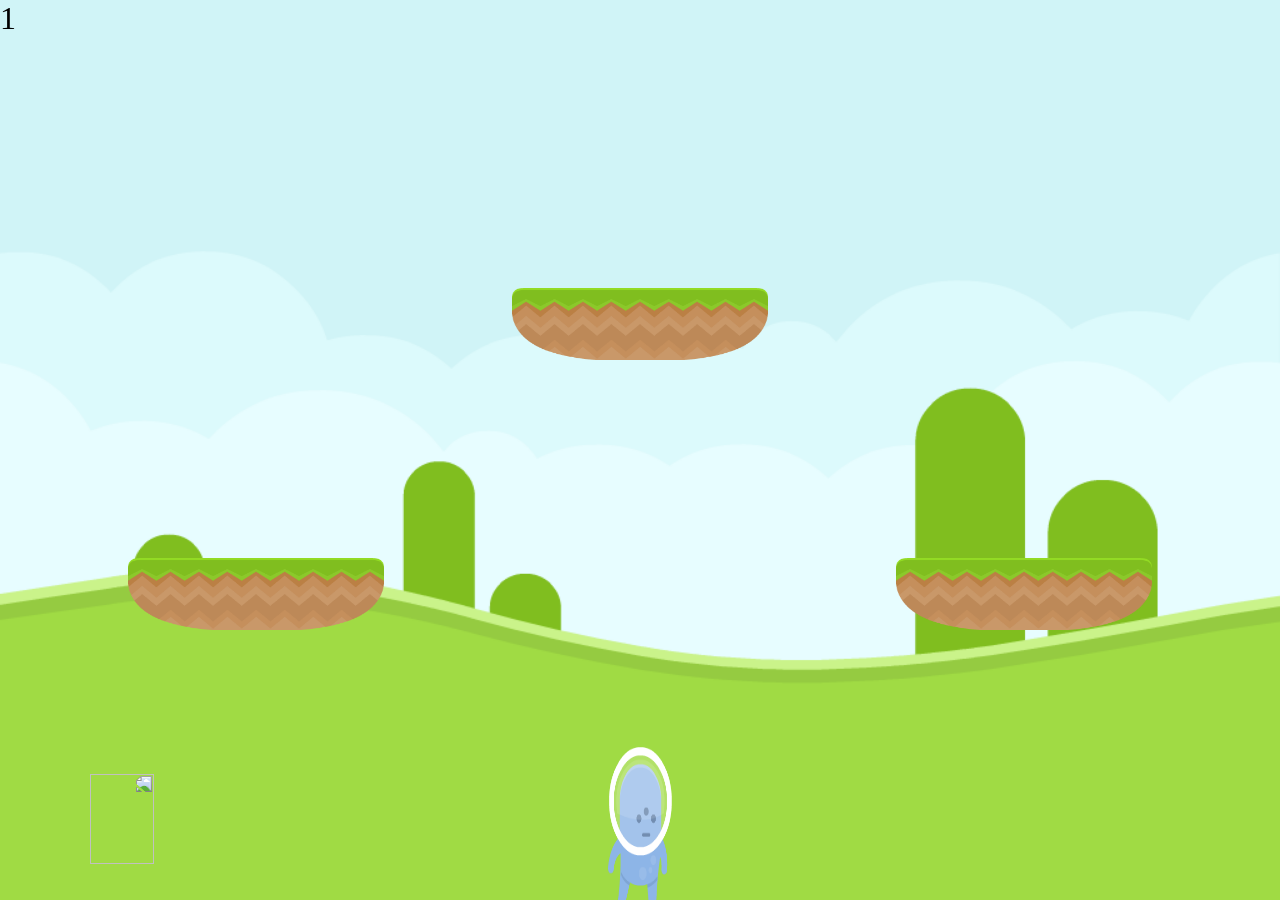
==== index.html @ c7ac618e "fix: Html name changed for the deployment" ====
<!DOCTYPE html>
<html lang="en">
<head>
    <meta charset="UTF-8">
    <meta name="viewport" content="width=device-width, initial-scale=1.0">
    <title>Document</title>
    <link rel="stylesheet" href="./style/style.css">
</head>
<body>
    <div id="board">
        <div class="platform" id="platform1">
            <img src="./assets/kenney_platformer-pack-redux/PNG/Ground/Grass/grassCliff_left.png" alt="left">
            <img src="./assets/kenney_platformer-pack-redux/PNG/Ground/Grass/grassMid.png" alt="mid">
            <img src="./assets/kenney_platformer-pack-redux/PNG/Ground/Grass/grassCliff_right.png" alt="right">
        </div>
        <div class="platform" id="platform2">
            <img src="./assets/kenney_platformer-pack-redux/PNG/Ground/Grass/grassCliff_left.png" alt="left">
            <img src="./assets/kenney_platformer-pack-redux/PNG/Ground/Grass/grassMid.png" alt="mid">
            <img src="./assets/kenney_platformer-pack-redux/PNG/Ground/Grass/grassCliff_right.png" alt="right">
        </div>
        <div class="platform" id="platform3">
            <img src="./assets/kenney_platformer-pack-redux/PNG/Ground/Grass/grassCliff_left.png" alt="left">
            <img src="./assets/kenney_platformer-pack-redux/PNG/Ground/Grass/grassMid.png" alt="mid">
            <img src="./assets/kenney_platformer-pack-redux/PNG/Ground/Grass/grassCliff_right.png" alt="right">
        </div>
        <img id="player" src="./assets/kenney_platformer-pack-redux/PNG/Players/Variable sizes/Blue/alienBlue_stand.png"></img>
        <div id="puntos"></div>
    </div>

    <script src="./js/player.js"></script>
    <script src="./js/bullet.js"></script>
    <script src="./js/enemy.js"></script>
    <script src="./js/index.js"></script>
</body>
</html>
---- style/style.css ----
body{
    margin: 0;
    padding: 0;
    height: 100vh;
}

#board{
    position: relative;
    background-image: url('../assets/kenney_platformer-pack-redux/PNG/Backgrounds/colored_grass.png');
    background-size: cover;
    background-position: center;
    height: 100vh;
    width: 100vw;
    overflow: hidden;
}

#board2{
    position: relative;
    background-image: url('../assets/kenney_platformer-pack-redux/PNG/Backgrounds/blue_grass.png');
    background-size: cover;
    background-position: center;
    height: 100vh;
    width: 100vw;
    overflow: hidden;
    display: flex;
    flex-direction: column;
    justify-content: center;
    align-items: center;
}

#player{
    position: absolute;
}

.enemy{
    position: absolute;
}

.platform{
    height: 8vh;
    width: 20vw;
    display: flex;
    flex-direction: row;
}

.platform img{
    width: calc(100% / 3);
}

#platform1{
    position: absolute;
    bottom: 30vh;
    left: 10vw;
}

#platform2{
    position: absolute;
    bottom: 30vh;
    left: 70vw;
}

#platform3{
    position: absolute;
    bottom: 60vh;
    left: 40vw;
}

#puntos{
    position: absolute;
    font-size: xx-large;
    left: 0;
    top: 0;
}

#puntuacion{
    margin-top: 0;
}

.bullet{
    position: absolute;
}
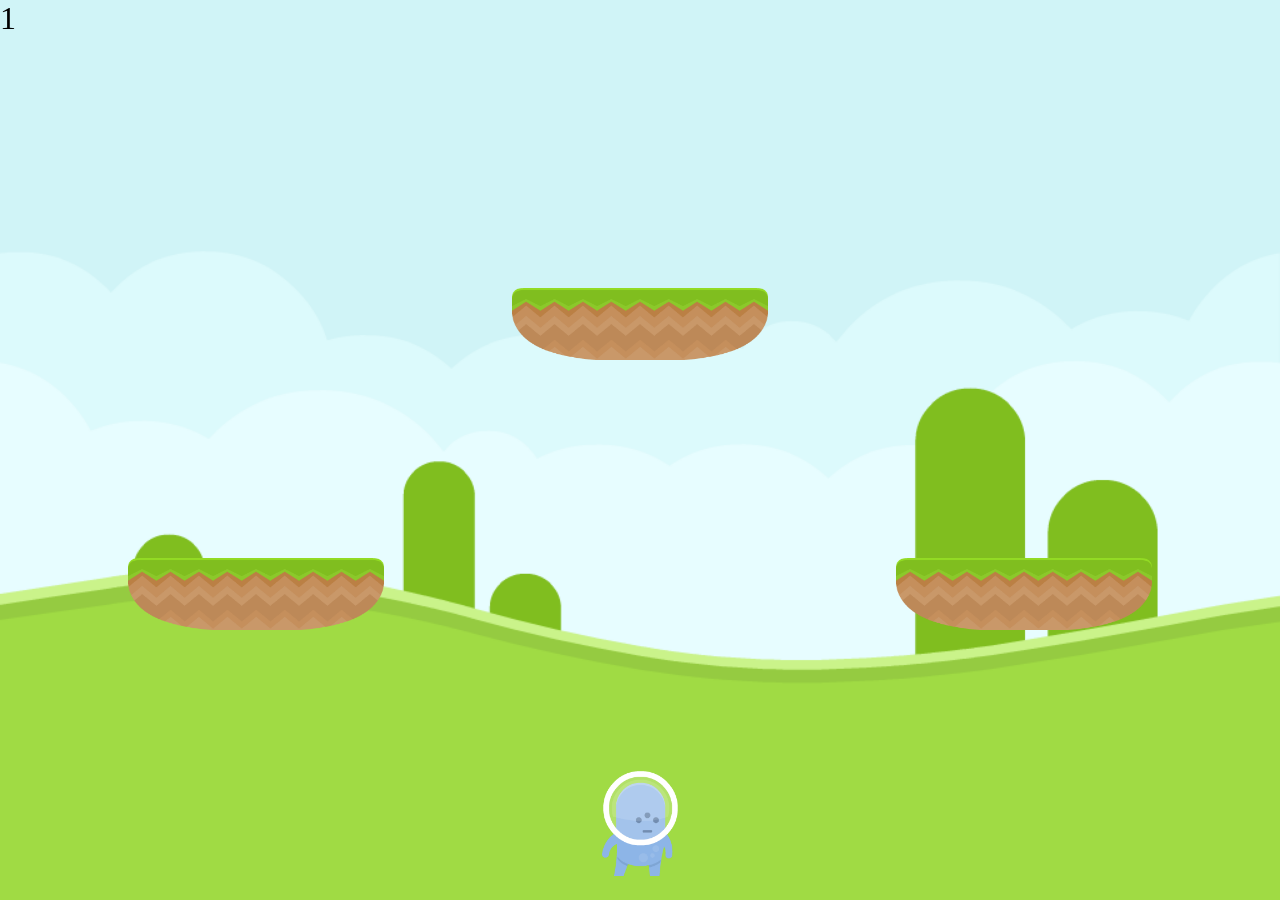
==== commit 1a8bc0e4: "refactor: Images url refactored and all variables in english" ====
--- a/index.html
+++ b/index.html
@@ -23,8 +23,8 @@
             <img src="./assets/kenney_platformer-pack-redux/PNG/Ground/Grass/grassMid.png" alt="mid">
             <img src="./assets/kenney_platformer-pack-redux/PNG/Ground/Grass/grassCliff_right.png" alt="right">
         </div>
-        <img id="player" src="./assets/kenney_platformer-pack-redux/PNG/Players/Variable sizes/Blue/alienBlue_stand.png"></img>
-        <div id="puntos"></div>
+        <div id="player"></div>
+        <div id="points"></div>
     </div>
 
     <script src="./js/player.js"></script>
--- a/style/style.css
+++ b/style/style.css
@@ -30,10 +30,37 @@
 
 #player{
     position: absolute;
+    background-size:contain;
+    background-position: center;
+    background-repeat: no-repeat;
+}
+
+.stand{
+    background-image: url('../assets/kenney_platformer-pack-redux/PNG/Players/Variable sizes/Blue/alienBlue_stand.png');
+}
+
+.walk{
+    background-image: url('../assets/kenney_platformer-pack-redux/PNG/Players/Variable sizes/Blue/alienBlue_walk1.png');
+}
+
+.duck{
+    background-image: url('../assets/kenney_platformer-pack-redux/PNG/Players/Variable sizes/Blue/alienBlue_duck.png');
+}
+
+.jump{
+    background-image: url('../assets/kenney_platformer-pack-redux/PNG/Players/Variable sizes/Blue/alienBlue_jump.png');
+}
+
+.hit{
+    background-image: url('../assets/kenney_platformer-pack-redux/PNG/Players/Variable sizes/Blue/alienBlue_hit.png');
 }
 
 .enemy{
     position: absolute;
+    background-image: url('../assets/kenney_platformer-pack-redux/PNG/Enemies/fly.png');
+    background-size:contain;
+    background-position: center;
+    background-repeat: no-repeat;
 }
 
 .platform{
@@ -65,17 +92,21 @@
     left: 40vw;
 }
 
-#puntos{
+#points{
     position: absolute;
     font-size: xx-large;
     left: 0;
     top: 0;
 }
 
-#puntuacion{
+#score{
     margin-top: 0;
 }
 
 .bullet{
     position: absolute;
+    background-image: url('../assets/kenney_platformer-pack-redux/PNG/Particles/fireball.png');
+    background-size:contain;
+    background-position: center;
+    background-repeat: no-repeat;
 }
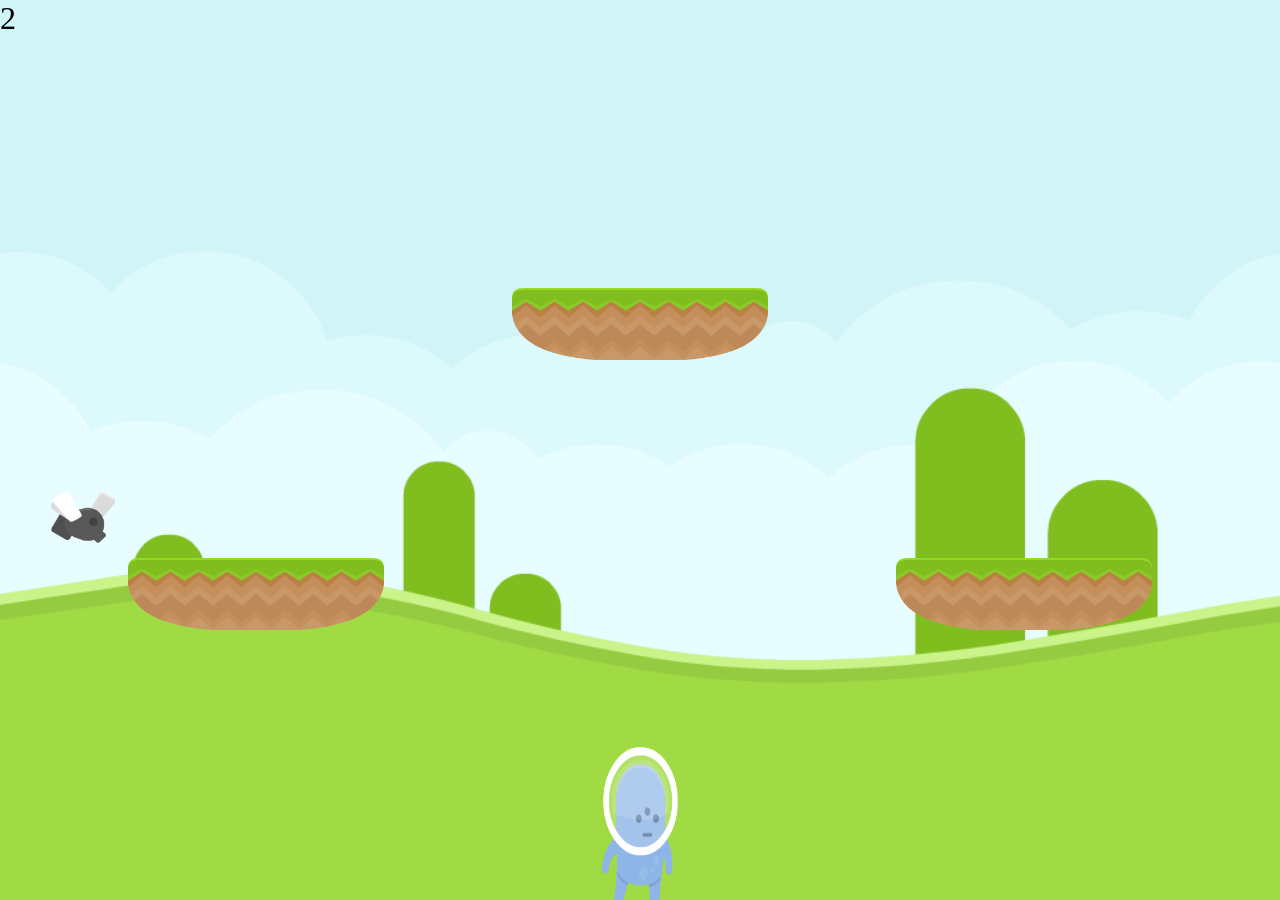
==== commit 0eb82ec1: "feat: Coin class and coin collision added" ====
--- a/index.html
+++ b/index.html
@@ -30,6 +30,7 @@
     <script src="./js/player.js"></script>
     <script src="./js/bullet.js"></script>
     <script src="./js/enemy.js"></script>
+    <script src="./js/coin.js"></script>
     <script src="./js/index.js"></script>
 </body>
 </html>
--- a/style/style.css
+++ b/style/style.css
@@ -30,7 +30,7 @@
 
 #player{
     position: absolute;
-    background-size:contain;
+    background-size: 100% 100%;
     background-position: center;
     background-repeat: no-repeat;
 }
@@ -109,4 +109,12 @@
     background-size:contain;
     background-position: center;
     background-repeat: no-repeat;
+}
+
+.coin{
+    position: absolute;
+    background-image: url('../assets/kenney_platformer-pack-redux/PNG/Items/coinGold.png');
+    background-size:contain;
+    background-position: center;
+    background-repeat: no-repeat;
 }
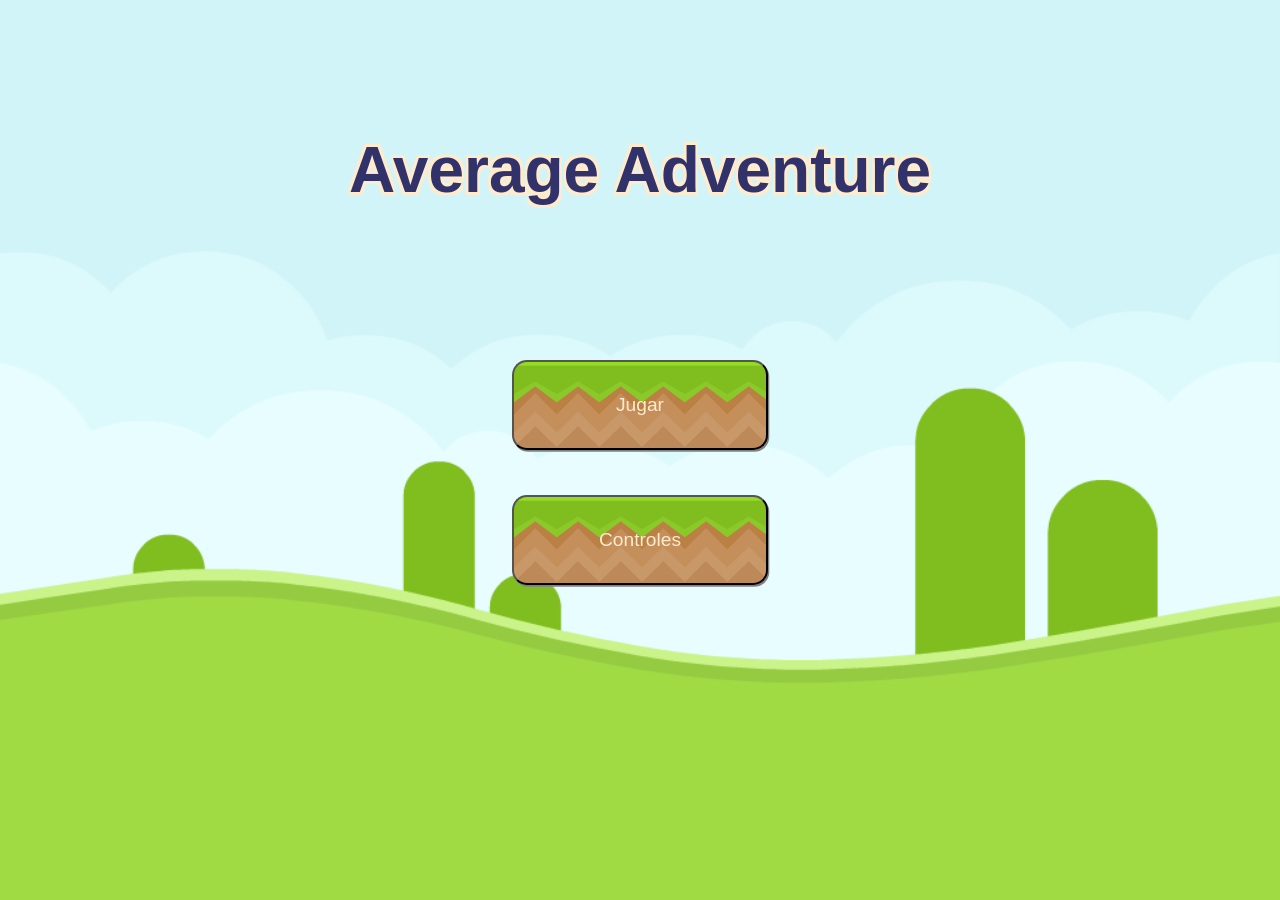
==== commit 7f1a2161: "feat: UI upgraded and home screen added" ====
--- a/index.html
+++ b/index.html
@@ -3,34 +3,27 @@
 <head>
     <meta charset="UTF-8">
     <meta name="viewport" content="width=device-width, initial-scale=1.0">
-    <title>Document</title>
+    <title>Inicio</title>
     <link rel="stylesheet" href="./style/style.css">
 </head>
 <body>
-    <div id="board">
-        <div class="platform" id="platform1">
-            <img src="./assets/kenney_platformer-pack-redux/PNG/Ground/Grass/grassCliff_left.png" alt="left">
-            <img src="./assets/kenney_platformer-pack-redux/PNG/Ground/Grass/grassMid.png" alt="mid">
-            <img src="./assets/kenney_platformer-pack-redux/PNG/Ground/Grass/grassCliff_right.png" alt="right">
+    <div id="board3">
+        <h1 id="titulo">Average Adventure</h1>
+        <button id="play-button" class="button">Jugar</button>
+        <button id="controls-button" class="button">Controles</button>
+        <div id="controls">
+            <div id="arr-left" class="arrow">←</div>
+            <div id="arr-up" class="arrow">↑</div>
+            <div id="arr-right" class="arrow">→</div>
+            <div id="arr-down" class="arrow">↓</div>
+            <div id="space">Space</div>
+            <div id="arrow1">→</div>
+            <div id="arrow2">→</div>
+            <div id="mov">Movement</div>
+            <div id="shot">Shot</div>
+            <button id="close">Close</button>
         </div>
-        <div class="platform" id="platform2">
-            <img src="./assets/kenney_platformer-pack-redux/PNG/Ground/Grass/grassCliff_left.png" alt="left">
-            <img src="./assets/kenney_platformer-pack-redux/PNG/Ground/Grass/grassMid.png" alt="mid">
-            <img src="./assets/kenney_platformer-pack-redux/PNG/Ground/Grass/grassCliff_right.png" alt="right">
-        </div>
-        <div class="platform" id="platform3">
-            <img src="./assets/kenney_platformer-pack-redux/PNG/Ground/Grass/grassCliff_left.png" alt="left">
-            <img src="./assets/kenney_platformer-pack-redux/PNG/Ground/Grass/grassMid.png" alt="mid">
-            <img src="./assets/kenney_platformer-pack-redux/PNG/Ground/Grass/grassCliff_right.png" alt="right">
-        </div>
-        <div id="player"></div>
-        <div id="points"></div>
     </div>
-
-    <script src="./js/player.js"></script>
-    <script src="./js/bullet.js"></script>
-    <script src="./js/enemy.js"></script>
-    <script src="./js/coin.js"></script>
     <script src="./js/index.js"></script>
 </body>
 </html>
--- a/style/style.css
+++ b/style/style.css
@@ -94,6 +94,7 @@
 
 #points{
     position: absolute;
+    font-family: 'Arial Black', sans-serif;
     font-size: xx-large;
     left: 0;
     top: 0;
@@ -117,4 +118,179 @@
     background-size:contain;
     background-position: center;
     background-repeat: no-repeat;
+}
+
+#board3{
+    position: relative;
+    background-image: url('../assets/kenney_platformer-pack-redux/PNG/Backgrounds/colored_grass.png');
+    background-size: cover;
+    background-position: center;
+    display: flex;
+    flex-direction: column;
+    justify-content: center;
+    align-items: center;
+    height: 100vh;
+    width: 100vw;
+}
+
+#titulo{
+    color: rgb(50, 50, 106);
+    font-family: 'Arial Black', sans-serif;
+    font-size: 5vw;
+    text-shadow:
+     -0.2vw -0.2vw blanchedalmond,
+     0.2vw -0.2vw blanchedalmond,
+     -0.2vw 0.2vw blanchedalmond,
+     0.2vw 0.2vw blanchedalmond;
+    position: absolute;
+    top: 10vh;
+}
+
+.button{
+    position: absolute;
+    background-image: url('../assets/kenney_platformer-pack-redux/PNG/Ground/Grass/grassMid.png');
+    padding: 2vh;
+    width: 20vw;
+    height: 10vh;
+    border-radius: 15px;
+    box-shadow: 0.1vw 0.2vh gray;
+    font-family: 'Arial Black', sans-serif;
+    color: blanchedalmond;
+    font-size: larger;
+}
+
+#play-button{
+    bottom: 50vh;
+}
+
+#controls-button{
+    bottom: 35vh;
+}
+
+.button2{
+    position: absolute;
+    background-image: url('../assets/kenney_platformer-pack-redux/PNG/Ground/Snow/snowMid.png');
+    width: 20vw;
+    height: 7vh;
+    border-radius: 15px;
+    box-shadow: 0.1vw 0.2vh gray;
+    font-family: 'Arial Black', sans-serif;
+    color: black;
+    font-size: large;
+}
+
+#again-button{
+    bottom: 30vh;
+}
+
+#start-button{
+    bottom: 20vh;
+}
+
+#controls{
+    position: absolute;
+    visibility: hidden;
+    background-image: url('../assets/kenney_platformer-pack-redux/PNG/Ground/Grass/grassCenter.png');
+    background-position: center;
+    bottom: 30vh;
+    left: 35vw;
+    width: 30vw;
+    height: 40vh;
+    border-radius: 1vw;
+}
+
+.arrow{
+    position: absolute;
+    background-color: white;
+    width: 3vw;
+    height: 5vh;
+    display: flex;
+    justify-content: center;
+    align-items: center;
+    border-radius: 0.5vw;
+    box-shadow: 0.2vw 0.2vw lightgray;
+}
+
+#arr-left{
+    position: absolute;
+    top: 10vh;
+    left: 2vw;
+}
+
+#arr-up{
+    position: absolute;
+    top: 4vh;
+    left: 5.5vw;
+}
+
+#arr-right{
+    position: absolute;
+    top: 10vh;
+    left: 9vw;
+}
+
+#arr-down{
+    position: absolute;
+    top: 10vh;
+    left: 5.5vw;
+}
+
+#space{
+    position: absolute;
+    background-color: white;
+    width: 10vw;
+    height: 5vh;
+    bottom: 9vh;
+    left: 2vw;
+    display: flex;
+    justify-content: center;
+    align-items: center;
+    border-radius: 0.5vw;
+    box-shadow: 0.2vw 0.2vw lightgray;
+}
+
+#arrow1{
+    position: absolute;
+    left: 15vw;
+    top: 8vh;
+    font-size: xx-large;
+}
+
+#arrow2{
+    position: absolute;
+    left: 15vw;
+    bottom: 9vh;
+    font-size: xx-large;
+}
+
+#mov{
+    position: absolute;
+    left: 20vw;
+    top: 9vh;
+    font-size: larger;
+}
+
+#shot{
+    position: absolute;
+    left: 21vw;
+    bottom: 10vh;
+    font-size: larger;
+}
+
+#close{
+    position: absolute;
+    background-color: white;
+    width: 5vw;
+    height: 3vh;
+    bottom: 2vh;
+    right: 2vw;
+    display: flex;
+    justify-content: center;
+    align-items: center;
+    border-radius: 0.5vw;
+    box-shadow: 0.2vw 0.2vw lightgray;
+}
+
+#controls.visible{
+    visibility: visible;
 }
